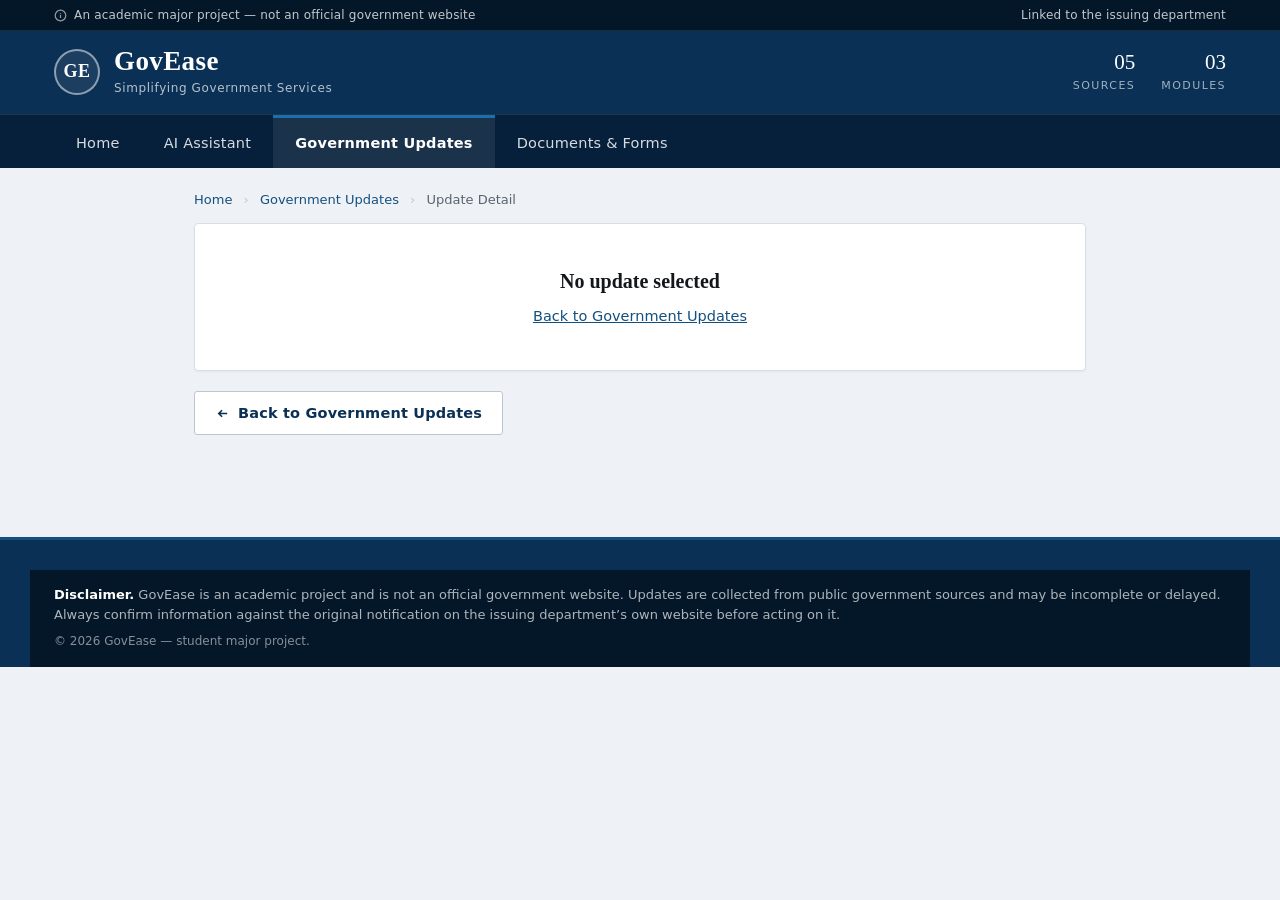
==== frontend/news-detail.html @ c0003fe8 "Initial GovEase project" ====
<!DOCTYPE html>
<html lang="en">
<head>
<meta charset="UTF-8">
<meta name="viewport" content="width=device-width, initial-scale=1">
<title>Update Detail &mdash; GovEase</title>
<meta name="description" content="Full details of a government update, including department, dates and the official source.">
<meta name="theme-color" content="#0a3055">
<link rel="stylesheet" href="styles.css">
</head>
<body>

<a class="skip-link" href="#main">Skip to main content</a>

<header class="masthead">
  <div class="gov-strip">
    <div class="wrap">
      <span class="strip-note">
        <svg viewBox="0 0 16 16" aria-hidden="true" fill="none" stroke="currentColor" stroke-width="1.5">
          <circle cx="8" cy="8" r="6.5"/><path d="M8 7.2v4M8 4.9v.9"/>
        </svg>
        An academic major project &mdash; not an official government website
      </span>
      <span class="strip-status">
        <span class="status-text">Linked to the issuing department</span>
      </span>
    </div>
  </div>

  <div class="wrap masthead-top">
    <a class="brand" href="index.html">
      <span class="brand-mark" aria-hidden="true">GE</span>
      <span class="brand-text">
        <span class="brand-name">GovEase</span>
        <span class="brand-tagline">Simplifying Government Services</span>
      </span>
    </a>

    <div class="masthead-facts" aria-hidden="true">
      <span class="fact"><span class="fact-num">05</span><span class="fact-key">Sources</span></span>
      <span class="fact"><span class="fact-num">03</span><span class="fact-key">Modules</span></span>
    </div>

    <button class="nav-toggle" type="button" aria-expanded="false" aria-controls="mainnav">
      <svg viewBox="0 0 16 16" aria-hidden="true" fill="none" stroke="currentColor" stroke-width="1.6">
        <path d="M2 4h12M2 8h12M2 12h12"/>
      </svg>
      Menu
    </button>
  </div>

  <nav class="mainnav" id="mainnav" aria-label="Main">
    <div class="wrap">
      <ul>
        <li><a href="index.html">Home</a></li>
        <li><a href="index.html#assistant-mount">AI Assistant</a></li>
        <li><a href="news.html" aria-current="page">Government Updates</a></li>
        <li><a href="index.html#documents-mount">Documents &amp; Forms</a></li>
      </ul>
    </div>
  </nav>
</header>

<main id="main">
  <div class="wrap" style="max-width:940px">

    <nav class="breadcrumb" aria-label="Breadcrumb">
      <a href="index.html">Home</a>
      <span class="crumb-sep" aria-hidden="true">&rsaquo;</span>
      <a href="news.html">Government Updates</a>
      <span class="crumb-sep" aria-hidden="true">&rsaquo;</span>
      <span>Update Detail</span>
    </nav>

    <div id="banners"></div>

    <div id="article" aria-live="polite">
      <div class="skeleton" style="height:290px"></div>
    </div>

    <p style="margin-top:20px">
      <a class="btn btn-secondary" href="news.html">
        <svg viewBox="0 0 16 16" aria-hidden="true" fill="none" stroke="currentColor" stroke-width="1.7">
          <path d="M13 8H4M7.5 4.5 4 8l3.5 3.5"/>
        </svg>
        Back to Government Updates
      </a>
    </p>

  </div>
</main>

<footer class="site-footer">
  <div class="wrap">
    <div class="disclaimer" style="border-top:0">
      <strong>Disclaimer.</strong> GovEase is an academic project and is not an
      official government website. Updates are collected from public government
      sources and may be incomplete or delayed. Always confirm information
      against the original notification on the issuing department&rsquo;s own
      website before acting on it.
      <span class="copyright">&copy; <span id="year"></span> GovEase &mdash; student major project.</span>
    </div>
  </div>
</footer>

<script src="script.js"></script>
</body>
</html>
---- frontend/styles.css ----
/* ==========================================================================
   GovEase — Government Updates
   Visual system: official portal + newspaper. Formal, dense, light ground,
   strong information hierarchy, thin rules, structured sections.
   No framework, no icon pack, no web fonts, no imagery. The only gradient
   is the loading skeleton's shimmer.
   ========================================================================== */

:root {
  /* --- Surfaces ---------------------------------------------------------- */
  --c-bg:          #ffffff;
  --c-page:        #eef2f6;
  --c-sunken:      #e4eaf1;
  --c-tint:        #f6f9fb;

  /* --- Text -------------------------------------------------------------- */
  --c-text:        #13161a;
  --c-body:        #2b3138;
  --c-muted:       #59636f;
  --c-faint:       #7d8795;

  /* --- Rules ------------------------------------------------------------- */
  --c-border:      #d7dee6;
  --c-border-str:  #bcc6d2;
  --c-rule:        #e6ebf1;

  /* --- Official navy / blue (the identity) ------------------------------- */
  --c-navy:        #0a3055;
  --c-navy-deep:   #06203b;
  --c-navy-ink:    #041729;
  --c-navy-mid:    #14507f;
  --c-navy-bright: #1c6fae;
  --c-navy-soft:   #e6eef6;
  --c-navy-line:   #c2d7e9;

  /* --- Status ------------------------------------------------------------ */
  --c-ok:          #0d6b38;
  --c-ok-bg:       #e8f4ec;
  --c-ok-line:     #b4d8c3;
  --c-notice:      #7a5600;
  --c-notice-bg:   #fdf5e3;
  --c-notice-ln:   #e5d2a0;
  --c-warn:        #8a2d2d;
  --c-warn-bg:     #fbeded;
  --c-warn-ln:     #dfb3b3;

  /* --- Type -------------------------------------------------------------- */
  --f-display: Georgia, "Times New Roman", "Nimbus Roman", serif;
  --f-body: system-ui, -apple-system, "Segoe UI", Roboto, "Helvetica Neue",
            Arial, sans-serif;

  /* A wide, deliberate scale so every level reads as a different level. */
  --t-h1:    clamp(1.75rem, 1.15rem + 2.3vw, 2.375rem);
  --t-h2:    clamp(1.375rem, 1.1rem + 1vw, 1.625rem);
  --t-lede:  clamp(1rem, .95rem + .3vw, 1.0938rem);
  --t-body:  1rem;
  --t-sm:    .9063rem;
  --t-meta:  .8125rem;
  --t-micro: .75rem;
  --t-label: .6875rem;

  /* --- Layout ------------------------------------------------------------ */
  --wrap: 1220px;
  --gutter: 24px;
  --gap: 20px;
  --r: 4px;
  --r-sm: 3px;

  --sh-1: 0 1px 2px rgba(10, 48, 85, .06);
  --sh-2: 0 3px 10px rgba(10, 48, 85, .09);

  --tap: 46px;
}

/* --------------------------------------------------------------------------
   Category accents. A restrained, desaturated set used only as thin rules
   and small dots — never as a fill. Gives each category a consistent
   identity across the featured story, cards and list rows.
   -------------------------------------------------------------------------- */
[data-cat]                          { --cat: var(--c-navy-mid); }
[data-cat="Schemes"]                { --cat: #1c6fae; }
[data-cat="Announcements"]          { --cat: #0a3055; }
[data-cat="Policies"]               { --cat: #47598a; }
[data-cat="Notifications"]          { --cat: #566a8c; }
[data-cat="Citizen Services"]       { --cat: #0d6f6e; }
[data-cat="Eligibility Updates"]    { --cat: #7a5600; }
[data-cat="Deadlines"]              { --cat: #94392b; }
[data-cat="Education"]              { --cat: #27624a; }
[data-cat="Employment"]             { --cat: #2c5780; }
[data-cat="Agriculture"]            { --cat: #4a6526; }
[data-cat="Health"]                 { --cat: #85293f; }
[data-cat="Other"]                  { --cat: #5c6672; }

*, *::before, *::after { box-sizing: border-box; }
html { -webkit-text-size-adjust: 100%; }

body {
  margin: 0;
  font-family: var(--f-body);
  font-size: var(--t-body);
  line-height: 1.55;
  color: var(--c-body);
  background: var(--c-page);
  -webkit-font-smoothing: antialiased;
  overflow-x: hidden;
}

a { color: var(--c-navy-mid); }
img { max-width: 100%; height: auto; display: block; }

.wrap { max-width: var(--wrap); margin: 0 auto; padding: 0 var(--gutter); }

.visually-hidden {
  position: absolute; width: 1px; height: 1px; padding: 0; margin: -1px;
  overflow: hidden; clip: rect(0 0 0 0); white-space: nowrap; border: 0;
}

/* Shared label treatment — the portal's connective tissue. */
.eyebrow {
  display: block; font-size: var(--t-label); font-weight: 700;
  letter-spacing: .15em; text-transform: uppercase; color: var(--c-navy-mid);
}

.skip-link {
  position: absolute; left: -9999px; top: 0; z-index: 200;
  background: var(--c-navy); color: #fff; padding: 12px 18px;
  font-size: var(--t-meta); font-weight: 600;
}
.skip-link:focus { left: 0; }

/* ==========================================================================
   HEADER — three tiers: utility strip, masthead, navigation
   ========================================================================== */

.masthead { background: var(--c-navy); color: #fff; }

/* Tier 1 — smallest type on the page, carries the standing notice + status */
.gov-strip {
  background: var(--c-navy-ink);
  font-size: var(--t-micro); color: rgba(255,255,255,.76);
  letter-spacing: .015em;
  border-bottom: 1px solid rgba(255,255,255,.08);
}
.gov-strip .wrap {
  display: flex; flex-wrap: wrap; gap: 3px 18px;
  align-items: center; justify-content: space-between;
  min-height: 30px; padding-top: 5px; padding-bottom: 5px;
}
.strip-note { display: inline-flex; align-items: center; gap: 7px; }
.strip-note svg { width: 13px; height: 13px; flex: 0 0 13px; opacity: .75; }
.strip-status { display: inline-flex; align-items: center; gap: 8px; }
.strip-status .dot {
  width: 7px; height: 7px; border-radius: 50%;
  background: #4cc38a; box-shadow: 0 0 0 2px rgba(76,195,138,.22);
  flex: 0 0 7px;
}
.strip-status.is-offline .dot { background: #e08a8a; box-shadow: 0 0 0 2px rgba(224,138,138,.22); }

/* Tier 2 — the masthead proper */
.masthead-top {
  display: flex; align-items: center; justify-content: space-between;
  gap: var(--gap);
  /* Vertical only: a shorthand would wipe .wrap's horizontal gutter and push
     the brand and menu button flush against the viewport edges. */
  padding-top: 16px; padding-bottom: 16px;
}

.brand { display: flex; align-items: center; gap: 14px; text-decoration: none; color: #fff; }
.brand-mark {
  width: 46px; height: 46px; flex: 0 0 46px;
  border: 2px solid rgba(255,255,255,.5); border-radius: 50%;
  background: rgba(255,255,255,.07);
  display: grid; place-items: center;
  font-family: var(--f-display); font-size: 18px; font-weight: 700;
  letter-spacing: .5px;
}
.brand-text { display: block; min-width: 0; }
.brand-name {
  display: block; font-family: var(--f-display);
  font-size: 1.6875rem; font-weight: 700; line-height: 1.08; letter-spacing: .4px;
}
.brand-tagline {
  display: block; font-size: var(--t-micro); color: rgba(255,255,255,.7);
  letter-spacing: .05em; margin-top: 3px;
}

/* Masthead right: compact portal facts, hidden when space is tight */
.masthead-facts { display: flex; gap: 26px; text-align: right; }
.fact { display: block; }
.fact-num {
  display: block; font-family: var(--f-display);
  font-size: 1.3125rem; line-height: 1.1; color: #fff;
  font-variant-numeric: tabular-nums;
}
.fact-key {
  display: block; font-size: var(--t-label); letter-spacing: .13em;
  text-transform: uppercase; color: rgba(255,255,255,.62); margin-top: 3px;
}

/* Tier 3 — navigation */
.nav-toggle {
  display: none; align-items: center; gap: 9px;
  min-height: var(--tap);
  background: rgba(255,255,255,.1); color: #fff;
  border: 1px solid rgba(255,255,255,.34); border-radius: var(--r-sm);
  padding: 10px 15px; font: inherit; font-size: .9375rem; font-weight: 600;
  cursor: pointer;
}
.nav-toggle:hover { background: rgba(255,255,255,.17); }
.nav-toggle svg { width: 16px; height: 16px; }

.mainnav { background: var(--c-navy-deep); border-top: 1px solid rgba(255,255,255,.1); }
.mainnav ul { display: flex; flex-wrap: wrap; list-style: none; margin: 0; padding: 0; }
.mainnav a {
  display: block; padding: 14px 22px;
  color: rgba(255,255,255,.84); text-decoration: none;
  font-size: var(--t-sm); font-weight: 500; letter-spacing: .015em;
  border-top: 3px solid transparent;
  transition: background-color .12s ease, color .12s ease;
}
.mainnav a:hover, .mainnav a:focus { background: rgba(255,255,255,.1); color: #fff; }
.mainnav a[aria-current="page"] {
  color: #fff; font-weight: 700; background: rgba(255,255,255,.08);
  border-top-color: var(--c-navy-bright);
}

/* ==========================================================================
   PAGE FURNITURE
   ========================================================================== */

main { display: block; padding: 22px 0 48px; }

.panel {
  background: var(--c-bg); border: 1px solid var(--c-border);
  border-radius: var(--r); box-shadow: var(--sh-1);
}

.page-head {
  background: var(--c-bg);
  border: 1px solid var(--c-border); border-top: 3px solid var(--c-navy);
  border-radius: var(--r); box-shadow: var(--sh-1);
  padding: 24px 26px 20px; margin-bottom: 18px;
}
.page-head .eyebrow { margin-bottom: 8px; }
.page-title {
  font-family: var(--f-display); font-size: var(--t-h1); line-height: 1.14;
  margin: 0 0 8px; color: var(--c-navy); letter-spacing: -.015em;
}
.page-sub { margin: 0; color: var(--c-muted); max-width: 70ch; font-size: var(--t-lede); }

/* Section separator: label, rule, optional right-hand note */
.section-rule { display: flex; align-items: center; gap: 14px; margin: 26px 0 14px; }
.section-rule h2 {
  font-size: var(--t-label); font-weight: 700; letter-spacing: .15em;
  text-transform: uppercase; color: var(--c-navy); margin: 0; white-space: nowrap;
}
.section-rule::after { content: ""; flex: 1 1 auto; height: 1px; background: var(--c-border-str); }
.section-rule .rule-note {
  font-size: var(--t-micro); color: var(--c-faint); white-space: nowrap;
  letter-spacing: .02em; font-variant-numeric: tabular-nums;
}

.breadcrumb { font-size: var(--t-meta); color: var(--c-muted); margin-bottom: 13px; }
.breadcrumb a { color: var(--c-navy-mid); text-decoration: none; }
.breadcrumb a:hover { text-decoration: underline; }
.breadcrumb .crumb-sep { color: var(--c-border-str); margin: 0 7px; }

/* ==========================================================================
   BANNERS
   ========================================================================== */

.banner {
  display: flex; gap: 11px; align-items: flex-start;
  border: 1px solid; border-left-width: 3px; border-radius: var(--r-sm);
  padding: 11px 15px; font-size: var(--t-meta); line-height: 1.5;
  margin-bottom: 12px;
}
.banner svg { width: 15px; height: 15px; flex: 0 0 15px; margin-top: 2px; }
.banner-cached { background: var(--c-notice-bg); border-color: var(--c-notice-ln); color: var(--c-notice); }
.banner-offline { background: var(--c-warn-bg); border-color: var(--c-warn-ln); color: var(--c-warn); }
.banner strong { font-weight: 700; }

/* ==========================================================================
   BUTTONS
   ========================================================================== */

.btn {
  display: inline-flex; align-items: center; justify-content: center; gap: 8px;
  min-height: 42px; padding: 10px 20px;
  font: inherit; font-size: var(--t-sm); font-weight: 600; letter-spacing: .012em;
  border: 1px solid var(--c-navy); background: var(--c-navy); color: #fff;
  border-radius: var(--r-sm); cursor: pointer; text-decoration: none; text-align: center;
  transition: background-color .13s ease, border-color .13s ease, box-shadow .13s ease;
}
.btn:hover { background: var(--c-navy-mid); border-color: var(--c-navy-mid); box-shadow: var(--sh-2); }
.btn:active { box-shadow: none; }
.btn svg { width: 15px; height: 15px; flex: 0 0 15px; }

.btn-secondary { background: var(--c-bg); color: var(--c-navy); border-color: var(--c-border-str); }
.btn-secondary:hover { background: var(--c-navy-soft); border-color: var(--c-navy-line); color: var(--c-navy); }
.btn-sm { min-height: 36px; padding: 7px 14px; font-size: var(--t-meta); }

/* ==========================================================================
   HOMEPAGE — hero
   ========================================================================== */

.hero {
  display: grid; grid-template-columns: minmax(0, 1.5fr) minmax(300px, .9fr);
  background: var(--c-bg);
  border: 1px solid var(--c-border); border-top: 3px solid var(--c-navy);
  border-radius: var(--r); box-shadow: var(--sh-1); margin-bottom: 18px;
}

.hero-main { padding: 28px 28px 24px; }
.hero-main .eyebrow { margin-bottom: 10px; }
.hero h1 {
  font-family: var(--f-display); font-size: var(--t-h1); line-height: 1.13;
  margin: 0 0 11px; color: var(--c-navy); letter-spacing: -.018em;
}
.hero-lede { margin: 0 0 18px; color: var(--c-muted); max-width: 52ch; font-size: var(--t-lede); }
.hero-actions { display: flex; flex-wrap: wrap; gap: 10px; }

/* The pipeline line — a plain-text restatement of how the module works */
.hero-pipeline {
  display: flex; flex-wrap: wrap; align-items: center; gap: 8px 10px;
  margin: 20px 0 0; padding-top: 16px; border-top: 1px solid var(--c-rule);
  font-size: var(--t-micro); color: var(--c-faint);
  letter-spacing: .07em; text-transform: uppercase; font-weight: 600;
}
.hero-pipeline .step { color: var(--c-navy-mid); }
.hero-pipeline .arrow { color: var(--c-border-str); }

/* Right rail — live portal figures, so the hero is never an empty box */
.hero-rail {
  border-left: 1px solid var(--c-border); background: var(--c-tint);
  border-radius: 0 var(--r) var(--r) 0; padding: 24px 24px 22px;
}
.hero-rail .eyebrow { color: var(--c-faint); margin-bottom: 14px; }

.stat-grid { display: grid; grid-template-columns: repeat(2, minmax(0, 1fr)); gap: 1px; background: var(--c-border); }
.stat {
  background: var(--c-bg); padding: 13px 14px;
}
.stat-num {
  display: block; font-family: var(--f-display); font-size: 1.5rem;
  line-height: 1.05; color: var(--c-navy); font-variant-numeric: tabular-nums;
}
.stat-key {
  display: block; font-size: var(--t-label); letter-spacing: .12em;
  text-transform: uppercase; color: var(--c-faint); margin-top: 4px;
}
.rail-foot {
  margin: 14px 0 0; font-size: var(--t-micro); color: var(--c-muted);
  display: flex; align-items: flex-start; gap: 7px; line-height: 1.5;
}
.rail-foot svg { width: 13px; height: 13px; flex: 0 0 13px; margin-top: 3px; opacity: .6; }

/* ==========================================================================
   HOMEPAGE — layout, updates strip, category tiles, module cards
   ========================================================================== */

.home-grid {
  display: grid; grid-template-columns: minmax(0, 1.5fr) minmax(0, 1fr);
  gap: var(--gap); align-items: start;
}

.panel-head {
  padding: 12px 18px; border-bottom: 1px solid var(--c-border);
  background: var(--c-tint);
  display: flex; justify-content: space-between; align-items: center;
  gap: 8px 14px; flex-wrap: wrap;
}
.panel-head h2 {
  font-size: var(--t-label); font-weight: 700; letter-spacing: .15em;
  text-transform: uppercase; color: var(--c-navy); margin: 0;
  display: inline-flex; align-items: center; gap: 8px;
}
.panel-head h2 svg { width: 14px; height: 14px; opacity: .7; }
.panel-note { font-size: var(--t-micro); color: var(--c-faint); }
.panel-foot {
  padding: 12px 18px; border-top: 1px solid var(--c-border);
  background: var(--c-tint); text-align: center;
}
.panel > .numbered-list { border-radius: 0; }

/* Numbered bulletin list */
.numbered-list { list-style: none; margin: 0; padding: 0; }
.numbered-list li {
  display: grid; grid-template-columns: 34px minmax(0, 1fr); gap: 13px;
  padding: 13px 18px; border-bottom: 1px solid var(--c-rule);
  border-left: 3px solid var(--cat, transparent);
  transition: background-color .12s ease;
}
.numbered-list li:last-child { border-bottom: 0; }
.numbered-list li:hover { background: var(--c-tint); }
.numbered-list .num {
  font-family: var(--f-display); font-size: 1.1875rem; font-weight: 700;
  color: var(--c-border-str); line-height: 1.3; text-align: right;
  font-variant-numeric: tabular-nums;
}
.numbered-list h3 { margin: 0 0 3px; }
.numbered-list h3 a {
  font-family: var(--f-display); font-size: 1.0313rem; line-height: 1.32;
  color: var(--c-text); text-decoration: none;
}
.numbered-list h3 a:hover { color: var(--c-navy-mid); text-decoration: underline; }
.numbered-list .row-trust { margin-top: 5px; }

/* Category tiles — routes into the existing filtered views */
.cat-grid {
  display: grid; grid-template-columns: repeat(4, minmax(0, 1fr)); gap: 10px;
}
.cat-tile {
  display: flex; align-items: center; justify-content: space-between; gap: 10px;
  background: var(--c-bg); border: 1px solid var(--c-border);
  border-left: 3px solid var(--cat); border-radius: var(--r-sm);
  padding: 12px 14px; text-decoration: none; min-height: 52px;
  box-shadow: var(--sh-1);
  transition: border-color .13s ease, box-shadow .13s ease, background-color .13s ease;
}
.cat-tile:hover { background: var(--c-tint); box-shadow: var(--sh-2); border-color: var(--c-border-str); }
.cat-tile .cat-name {
  font-size: var(--t-sm); font-weight: 600; color: var(--c-text); line-height: 1.3;
}
.cat-tile .cat-n {
  font-family: var(--f-display); font-size: 1.125rem; color: var(--cat);
  font-variant-numeric: tabular-nums; flex: 0 0 auto;
}

/* Module cards */
.module-card {
  background: var(--c-bg); border: 1px solid var(--c-border);
  border-left: 3px solid var(--c-border-str); border-radius: var(--r);
  padding: 18px 18px 16px; margin-bottom: 12px; box-shadow: var(--sh-1);
  transition: border-left-color .14s ease, box-shadow .14s ease;
}
.module-card:hover, .module-card:focus-within {
  border-left-color: var(--c-navy); box-shadow: var(--sh-2);
}
.module-card.is-active { border-left-color: var(--c-navy); }
.module-head { display: flex; align-items: center; gap: 11px; margin-bottom: 8px; }
.module-icon {
  width: 34px; height: 34px; flex: 0 0 34px; display: grid; place-items: center;
  border: 1px solid var(--c-navy-line); background: var(--c-navy-soft);
  border-radius: var(--r-sm); color: var(--c-navy-mid);
}
.module-icon svg { width: 17px; height: 17px; }
.module-card h3 {
  font-family: var(--f-display); font-size: 1.125rem; margin: 0;
  color: var(--c-navy); line-height: 1.24; flex: 1 1 auto;
}
.module-card p { margin: 0 0 12px; font-size: var(--t-sm); color: var(--c-muted); line-height: 1.5; }
.module-foot {
  display: flex; flex-wrap: wrap; gap: 9px; align-items: center;
  justify-content: space-between; padding-top: 11px; border-top: 1px solid var(--c-rule);
}
.module-owner { font-size: var(--t-micro); color: var(--c-faint); letter-spacing: .02em; }

.status-chip {
  display: inline-flex; align-items: center; gap: 5px;
  font-size: var(--t-label); font-weight: 700; letter-spacing: .1em;
  text-transform: uppercase; padding: 3px 8px; border-radius: 2px; border: 1px solid;
  white-space: nowrap;
}
.status-chip::before { content: ""; width: 6px; height: 6px; border-radius: 50%; background: currentColor; }
.status-live { color: var(--c-ok); background: var(--c-ok-bg); border-color: var(--c-ok-line); }
.status-planned { color: var(--c-faint); background: var(--c-sunken); border-color: var(--c-border); }

/* ==========================================================================
   TRUST / CATEGORY INDICATORS
   ========================================================================== */

.badge {
  display: inline-flex; align-items: center; gap: 5px;
  font-size: var(--t-micro); font-weight: 600;
  padding: 3px 9px; border-radius: 2px; border: 1px solid; white-space: nowrap;
}
.badge-verified { color: var(--c-ok); background: var(--c-ok-bg); border-color: var(--c-ok-line); }
.badge-source { color: var(--c-muted); background: var(--c-sunken); border-color: var(--c-border); }
.badge svg { width: 12px; height: 12px; flex: 0 0 12px; }

/* Category tag: a dot in the category's own colour plus the label */
.cat-tag {
  display: inline-flex; align-items: center; gap: 6px;
  font-size: var(--t-label); font-weight: 700; letter-spacing: .11em;
  text-transform: uppercase; color: var(--c-navy);
  background: var(--c-navy-soft); border: 1px solid var(--c-navy-line);
  padding: 3px 9px 3px 8px; border-radius: 2px;
}
.cat-tag::before {
  content: ""; width: 7px; height: 7px; border-radius: 50%;
  background: var(--cat); flex: 0 0 7px;
}

.item-meta {
  font-size: var(--t-meta); color: var(--c-muted);
  display: flex; flex-wrap: wrap; gap: 3px 9px; align-items: center; line-height: 1.45;
}
.item-meta .sep { color: var(--c-border-str); }
.item-meta time { white-space: nowrap; font-variant-numeric: tabular-nums; }

/* ==========================================================================
   GOVERNMENT UPDATES — controls
   ========================================================================== */

.controls { margin-top: 18px; }

.searchbar { display: flex; gap: 10px; max-width: 660px; }
.searchbar input {
  flex: 1 1 auto; min-width: 0; font: inherit; font-size: .9688rem;
  min-height: 42px; padding: 10px 14px;
  border: 1px solid var(--c-border-str); border-radius: var(--r-sm);
  background: var(--c-bg); color: var(--c-text);
}
.searchbar input::placeholder { color: var(--c-faint); }
.searchbar input:focus {
  outline: 2px solid var(--c-navy-mid); outline-offset: 1px; border-color: var(--c-navy-mid);
}

.filter-block { margin-top: 16px; padding-top: 14px; border-top: 1px solid var(--c-rule); }
.filter-row { display: flex; flex-wrap: wrap; gap: 7px; align-items: center; }
.filter-row + .filter-row { margin-top: 10px; }
.filter-label {
  flex: 0 0 auto; min-width: 62px; margin-right: 4px;
  font-size: var(--t-label); font-weight: 700; letter-spacing: .13em;
  text-transform: uppercase; color: var(--c-faint);
}

.chip {
  display: inline-flex; align-items: center; gap: 6px;
  font: inherit; font-size: var(--t-meta); font-weight: 500;
  padding: 7px 13px; min-height: 34px;
  border: 1px solid var(--c-border-str); background: var(--c-bg); color: var(--c-body);
  border-radius: 999px; cursor: pointer; white-space: nowrap;
  transition: background-color .12s ease, border-color .12s ease, color .12s ease;
}
.chip:hover { border-color: var(--c-navy-mid); color: var(--c-navy); background: var(--c-navy-soft); }
.chip[aria-pressed="true"] {
  background: var(--c-navy); border-color: var(--c-navy); color: #fff; font-weight: 600;
}
.chip-count { font-size: var(--t-micro); opacity: .6; font-variant-numeric: tabular-nums; }
.chip[aria-pressed="true"] .chip-count { opacity: .82; }

.meta-line {
  margin: 14px 0 0; padding-top: 13px; border-top: 1px solid var(--c-rule);
  font-size: var(--t-meta); color: var(--c-muted);
  display: flex; flex-wrap: wrap; gap: 5px 18px; align-items: center;
}
.meta-line #last-checked { display: inline-flex; align-items: flex-start; gap: 7px; }
.meta-line svg { width: 14px; height: 14px; flex: 0 0 14px; opacity: .6; margin-top: 3px; }
#result-count { font-variant-numeric: tabular-nums; }

/* ==========================================================================
   GOVERNMENT UPDATES — tier 1: the lead story
   ========================================================================== */

.featured {
  display: grid; grid-template-columns: minmax(0, 2.1fr) minmax(230px, 1fr); gap: 28px;
  background: var(--c-bg);
  border: 1px solid var(--c-border); border-top: 4px solid var(--cat, var(--c-navy));
  border-radius: var(--r); box-shadow: var(--sh-1); padding: 26px;
}
.featured-kicker {
  display: inline-flex; align-items: center; gap: 8px;
  font-size: var(--t-label); font-weight: 700; letter-spacing: .16em;
  text-transform: uppercase; color: var(--c-navy);
  margin-right: 11px; vertical-align: middle;
}
.featured-kicker::before {
  content: ""; width: 20px; height: 2px; background: var(--cat, var(--c-navy-bright));
}
.featured > div > .cat-tag { vertical-align: middle; }
.featured h3 { margin: 10px 0 11px; }
.featured h3 a {
  font-family: var(--f-display); font-size: clamp(1.5rem, 1.05rem + 1.6vw, 2rem);
  line-height: 1.19; color: var(--c-text); text-decoration: none; letter-spacing: -.015em;
}
.featured h3 a:hover { color: var(--c-navy-mid); text-decoration: underline; }
.featured .lede { font-size: var(--t-lede); color: var(--c-body); margin: 0 0 16px; max-width: 62ch; }
.featured-cta { display: flex; flex-wrap: wrap; gap: 10px; align-items: center; }

.featured-rail { border-left: 1px solid var(--c-border); padding-left: 22px; font-size: var(--t-meta); }
.rail-row { padding: 8px 0; border-top: 1px solid var(--c-rule); }
.rail-row:first-child { border-top: 0; padding-top: 0; }
.rail-key {
  display: block; font-size: var(--t-label); font-weight: 700; letter-spacing: .12em;
  text-transform: uppercase; color: var(--c-faint); margin-bottom: 3px;
}
.rail-val { color: var(--c-text); line-height: 1.45; }

/* ==========================================================================
   GOVERNMENT UPDATES — tier 2: cards
   ========================================================================== */

.card-grid { display: grid; grid-template-columns: repeat(2, minmax(0, 1fr)); gap: 14px; }

.card {
  display: flex; flex-direction: column; padding: 18px;
  background: var(--c-bg); border: 1px solid var(--c-border);
  border-top: 3px solid var(--cat); border-radius: var(--r); box-shadow: var(--sh-1);
  transition: border-color .14s ease, box-shadow .14s ease;
}
.card:hover, .card:focus-within { box-shadow: var(--sh-2); }
.card > .cat-tag { align-self: flex-start; }
.card h3 { margin: 10px 0 7px; }
.card h3 a {
  font-family: var(--f-display); font-size: 1.125rem; line-height: 1.3;
  color: var(--c-text); text-decoration: none;
}
.card h3 a:hover { color: var(--c-navy-mid); text-decoration: underline; }
.card p { margin: 0 0 13px; color: var(--c-muted); font-size: var(--t-sm); line-height: 1.5; }
.card-foot {
  margin-top: auto; padding-top: 11px; border-top: 1px solid var(--c-rule);
  display: flex; flex-wrap: wrap; gap: 8px; align-items: center; justify-content: space-between;
}
.card-thumb {
  width: 100%; height: 142px; object-fit: cover; background: var(--c-sunken);
  border: 1px solid var(--c-border); border-radius: var(--r-sm); margin-bottom: 11px;
}

/* ==========================================================================
   GOVERNMENT UPDATES — tier 3: compact list
   ========================================================================== */

.compact-list {
  list-style: none; margin: 0; padding: 0; overflow: hidden;
  background: var(--c-bg); border: 1px solid var(--c-border);
  border-radius: var(--r); box-shadow: var(--sh-1);
}
.compact-list li { border-bottom: 1px solid var(--c-rule); }
.compact-list li:last-child { border-bottom: 0; }

.compact-row {
  display: grid; grid-template-columns: minmax(0, 1fr) auto; gap: 18px; align-items: center;
  padding: 13px 18px; border-left: 3px solid var(--cat);
  transition: background-color .12s ease;
}
.compact-row:hover { background: var(--c-tint); }
.compact-row h3 { margin: 0 0 3px; }
.compact-row h3 a {
  font-family: var(--f-display); font-size: 1.0313rem; line-height: 1.34;
  color: var(--c-text); text-decoration: none;
}
.compact-row h3 a:hover { color: var(--c-navy-mid); text-decoration: underline; }
.compact-row p {
  margin: 3px 0 5px; font-size: var(--t-meta); color: var(--c-muted);
  display: -webkit-box; -webkit-line-clamp: 2; -webkit-box-orient: vertical; overflow: hidden;
}
.compact-side {
  display: flex; flex-direction: column; align-items: flex-end; gap: 6px;
  text-align: right; white-space: nowrap;
}

/* ==========================================================================
   DETAIL PAGE
   ========================================================================== */

.article {
  background: var(--c-bg); border: 1px solid var(--c-border);
  border-top: 4px solid var(--cat, var(--c-navy));
  border-radius: var(--r); box-shadow: var(--sh-1); padding: 32px;
}
.article h1 {
  font-family: var(--f-display); font-size: clamp(1.625rem, 1.15rem + 1.8vw, 2.125rem);
  line-height: 1.19; margin: 11px 0 15px; color: var(--c-text); letter-spacing: -.018em;
}
.article-trust { margin-bottom: 17px; }
.article-meta {
  display: grid; grid-template-columns: repeat(auto-fit, minmax(160px, 1fr)); gap: 14px 22px;
  border-top: 1px solid var(--c-border); border-bottom: 1px solid var(--c-border);
  padding: 16px 0; margin-bottom: 19px;
}
.article h2 {
  font-size: var(--t-label); font-weight: 700; letter-spacing: .15em;
  text-transform: uppercase; color: var(--c-navy);
  margin: 24px 0 10px; padding-bottom: 7px; border-bottom: 1px solid var(--c-rule);
}
.article p { font-size: var(--t-lede); line-height: 1.66; color: var(--c-body); }
.article ul { padding-left: 20px; margin: 0; }
.article li { margin-bottom: 8px; font-size: .9688rem; line-height: 1.58; }
.article li::marker { color: var(--c-navy-line); }

.source-box {
  margin-top: 24px; padding: 19px; background: var(--c-tint);
  border: 1px solid var(--c-border); border-left: 3px solid var(--c-navy);
  border-radius: var(--r-sm);
}
.source-box h2 { margin-top: 0; border-bottom: 0; padding-bottom: 0; }
.source-box p { font-size: var(--t-sm); }
.source-note { font-size: var(--t-meta); color: var(--c-muted); margin: 8px 0 13px; line-height: 1.5; }

/* ==========================================================================
   STATES
   ========================================================================== */

.state-box {
  background: var(--c-bg); border: 1px solid var(--c-border); border-radius: var(--r);
  box-shadow: var(--sh-1); padding: 42px 24px; text-align: center; color: var(--c-muted);
}
.state-box h3 { font-family: var(--f-display); font-size: 1.25rem; color: var(--c-text); margin: 0 0 8px; }
.state-box p { margin: 0 0 13px; font-size: var(--t-sm); }
.state-box p:last-child { margin-bottom: 0; }

.skeleton {
  height: 88px; margin-bottom: 11px;
  border: 1px solid var(--c-border); border-radius: var(--r);
  background: linear-gradient(90deg, var(--c-sunken) 0%, #f2f6f9 50%, var(--c-sunken) 100%);
  background-size: 200% 100%;
  animation: sk 1.5s ease-in-out infinite;
}
@keyframes sk { 0% { background-position: 150% 0; } 100% { background-position: -50% 0; } }

/* Long-form prose gets a readable measure rather than the full panel width. */
.prose { padding: 22px 24px; }
.prose p { max-width: 82ch; font-size: var(--t-sm); line-height: 1.62; }
.prose p:first-child { margin-top: 0; }
.prose p:last-child { margin-bottom: 0; }

/* ==========================================================================
   FOOTER
   ========================================================================== */

.site-footer {
  background: var(--c-navy); color: rgba(255,255,255,.78);
  margin-top: 38px; padding: 30px 0 0; font-size: var(--t-sm);
  border-top: 3px solid var(--c-navy-mid);
}
.footer-grid {
  display: grid; grid-template-columns: repeat(auto-fit, minmax(200px, 1fr));
  gap: var(--gap); padding-bottom: 22px;
}
.site-footer h3 {
  font-size: var(--t-label); font-weight: 700; letter-spacing: .15em;
  text-transform: uppercase; color: #fff; margin: 0 0 10px;
  padding-bottom: 8px; border-bottom: 1px solid rgba(255,255,255,.17);
}
.site-footer p { margin: 0; color: rgba(255,255,255,.7); line-height: 1.5; font-size: var(--t-meta); }
.site-footer ul { list-style: none; margin: 0; padding: 0; }
.site-footer li { margin-bottom: 6px; font-size: var(--t-meta); }
.site-footer a { color: rgba(255,255,255,.8); text-decoration: none; display: inline-block; padding: 1px 0; }
.site-footer a:hover { color: #fff; text-decoration: underline; }
.footer-sources li { color: rgba(255,255,255,.66); }

.disclaimer {
  border-top: 1px solid rgba(255,255,255,.17); background: var(--c-navy-ink);
  margin: 0 calc(var(--gutter) * -1); padding: 15px var(--gutter) 17px;
  font-size: var(--t-meta); color: rgba(255,255,255,.68); line-height: 1.5;
}
.disclaimer strong { color: #fff; }
.disclaimer .copyright {
  display: block; margin-top: 8px; font-size: var(--t-micro); color: rgba(255,255,255,.52);
}

/* ==========================================================================
   FOCUS
   ========================================================================== */

a:focus-visible, button:focus-visible, input:focus-visible {
  outline: 2px solid var(--c-navy-mid); outline-offset: 2px; border-radius: 2px;
}
.masthead a:focus-visible, .mainnav a:focus-visible,
.site-footer a:focus-visible, .nav-toggle:focus-visible { outline-color: #fff; }

/* ==========================================================================
   RESPONSIVE — each step changes the layout, not just the scale
   ========================================================================== */

/* <= 1100px: masthead figures would crowd the wordmark */
@media (max-width: 1100px) {
  .masthead-facts { gap: 20px; }
  .fact-num { font-size: 1.1875rem; }
}

/* <= 1024px: rails move below their content, home becomes one column */
@media (max-width: 1024px) {
  :root { --gutter: 20px; }

  .masthead-facts { display: none; }

  .hero { grid-template-columns: 1fr; }
  .hero-rail {
    border-left: 0; border-top: 1px solid var(--c-border);
    border-radius: 0 0 var(--r) var(--r); padding: 20px;
  }
  .stat-grid { grid-template-columns: repeat(4, minmax(0, 1fr)); }

  .featured { grid-template-columns: 1fr; gap: 20px; padding: 22px; }
  .featured-rail {
    border-left: 0; border-top: 1px solid var(--c-border);
    padding-left: 0; padding-top: 15px;
    display: grid; grid-template-columns: repeat(auto-fit, minmax(150px, 1fr)); gap: 2px 20px;
  }
  .rail-row { border-top: 0; padding: 6px 0; }

  .home-grid { grid-template-columns: 1fr; }
}

/* <= 860px: two-up grids collapse */
@media (max-width: 860px) {
  .card-grid { grid-template-columns: 1fr; }
  .stat-grid { grid-template-columns: repeat(2, minmax(0, 1fr)); }
  .cat-grid { grid-template-columns: repeat(3, minmax(0, 1fr)); }
}

/* <= 768px: navigation collapses to a disclosure menu */
@media (max-width: 768px) {
  main { padding: 18px 0 36px; }

  .masthead-top { padding-top: 13px; padding-bottom: 13px; }
  .brand-mark { width: 40px; height: 40px; flex: 0 0 40px; font-size: 16px; }
  .brand-name { font-size: 1.4375rem; }

  .nav-toggle { display: inline-flex; }

  .mainnav { display: none; border-top: 1px solid rgba(255,255,255,.13); }
  .mainnav.is-open { display: block; }
  .mainnav ul { flex-direction: column; }
  .mainnav a {
    display: flex; align-items: center; min-height: var(--tap);
    padding: 0 var(--gutter);
    border-top: 0; border-bottom: 1px solid rgba(255,255,255,.1);
    border-left: 3px solid transparent; font-size: .9375rem;
  }
  .mainnav li:last-child a { border-bottom: 0; }
  .mainnav a[aria-current="page"] { border-left-color: var(--c-navy-bright); }

  .page-head { padding: 19px 18px; }
  .hero-main { padding: 22px 18px 20px; }

  .compact-row { grid-template-columns: 1fr; gap: 8px; padding: 13px 16px; }
  .compact-side { text-align: left; align-items: flex-start; flex-direction: row; flex-wrap: wrap; gap: 8px; }

  .article { padding: 20px 18px; }
  .article-meta { grid-template-columns: repeat(auto-fit, minmax(135px, 1fr)); gap: 12px 18px; }

  .numbered-list li { padding: 12px 16px; grid-template-columns: 28px minmax(0, 1fr); gap: 11px; }

  .hero-actions .btn, .panel-foot .btn { flex: 1 1 auto; min-width: 170px; }
}

/* <= 560px: search and filters stack; touch targets grow */
@media (max-width: 560px) {
  .searchbar { flex-direction: column; }
  .searchbar .btn { width: 100%; }

  .filter-label { flex: 1 0 100%; min-width: 0; margin: 0 0 2px; }
  .chip { min-height: 42px; padding: 9px 15px; }

  .cat-grid { grid-template-columns: repeat(2, minmax(0, 1fr)); }
  .panel-head, .panel-foot { padding: 11px 15px; }
  .numbered-list li { padding: 12px 15px; }
}

/* <= 480px: tighten type and spacing */
@media (max-width: 480px) {
  :root { --gutter: 15px; --gap: 14px; }

  body { font-size: .9688rem; }
  .gov-strip { font-size: .6875rem; }
  .gov-strip .wrap { justify-content: flex-start; }
  .brand-tagline { display: none; }

  .hero-main { padding: 20px 15px 18px; }
  .hero h1 { font-size: 1.5rem; }
  .hero-rail { padding: 16px 15px; }
  .hero-pipeline { gap: 6px 8px; font-size: .6875rem; }

  .page-head { padding: 17px 15px; }
  .page-title { font-size: 1.5rem; }

  .featured { padding: 18px 15px; }
  .featured h3 a { font-size: 1.375rem; }
  .featured-rail { grid-template-columns: 1fr; gap: 0; }
  .rail-row { border-top: 1px solid var(--c-rule); padding: 8px 0; }
  .rail-row:first-child { border-top: 0; }

  .card { padding: 15px; }
  .card-thumb { height: 122px; }
  .article { padding: 17px 15px; }
  .module-card { padding: 15px 15px 14px; }
  .state-box { padding: 32px 16px; }

  .hero-actions { flex-direction: column; align-items: stretch; }
  .hero-actions .btn { width: 100%; min-width: 0; }
  .featured-cta .btn { flex: 1 1 auto; }
}

/* <= 400px: small phones (360 / 375 / 390 / 393) */
@media (max-width: 400px) {
  .brand-name { font-size: 1.3125rem; }
  .brand-mark { width: 36px; height: 36px; flex: 0 0 36px; font-size: 14px; }
  .nav-toggle { padding: 9px 12px; font-size: .875rem; }
  .hero h1 { font-size: 1.4375rem; }
  .page-title { font-size: 1.4375rem; }
  .featured h3 a { font-size: 1.25rem; }
  /* Two up rather than one: four figures and seven tiles stacked single
     file made the page needlessly tall, and both fit at 360px. */
  .stat-grid { grid-template-columns: repeat(2, minmax(0, 1fr)); }
  .cat-grid { grid-template-columns: repeat(2, minmax(0, 1fr)); }
  .stat { padding: 11px 12px; }
  .stat-num { font-size: 1.3125rem; }
  .cat-tile { padding: 10px 12px; }
  .numbered-list li { grid-template-columns: 24px minmax(0, 1fr); gap: 9px; }
  .featured-cta { flex-direction: column; align-items: stretch; }
  .featured-cta .btn { width: 100%; }
}

/* Motion stays minimal; the user's system preference wins outright. */
@media (prefers-reduced-motion: reduce) {
  *, *::before, *::after {
    animation-duration: .001ms !important;
    animation-iteration-count: 1 !important;
    transition-duration: .001ms !important;
    scroll-behavior: auto !important;
  }
  .skeleton { animation: none; background: var(--c-sunken); }
}

@media print {
  .masthead, .mainnav, .site-footer, .controls, .nav-toggle,
  .breadcrumb, .banner { display: none; }
  body { background: #fff; font-size: 11pt; }
  .article, .page-head { border: 0; padding: 0; box-shadow: none; }
}
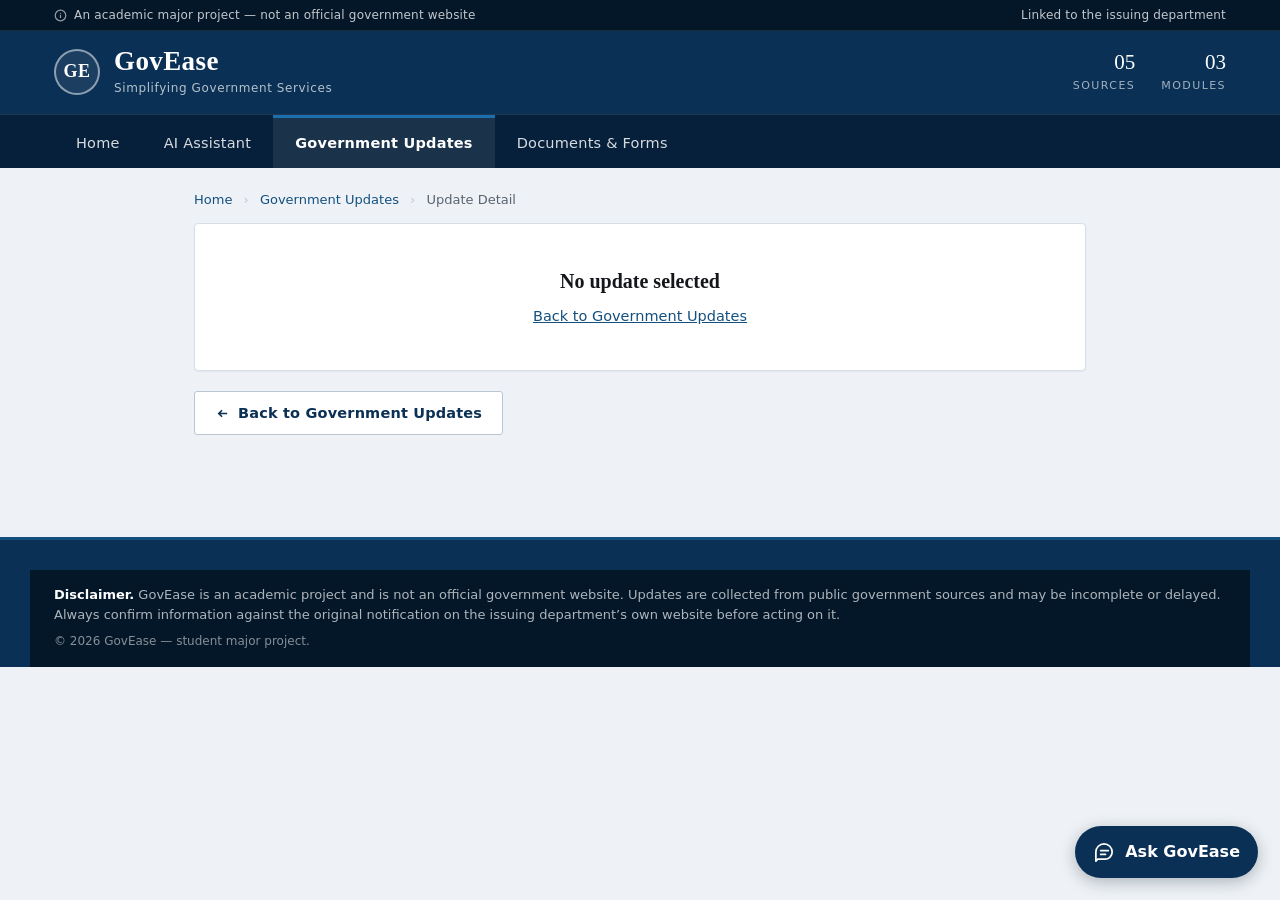
==== commit 6db493c9: "Add Groq-powered GovEase chatbot Co-authored-by: Copilot <223556219+Copilot@users.noreply.github.com" ====
--- a/frontend/news-detail.html
+++ b/frontend/news-detail.html
@@ -104,5 +104,6 @@
 </footer>
 
 <script src="script.js"></script>
+<script src="chatbot.js"></script>
 </body>
 </html>
--- a/frontend/styles.css
+++ b/frontend/styles.css
@@ -922,3 +922,115 @@
   body { background: #fff; font-size: 11pt; }
   .article, .page-head { border: 0; padding: 0; box-shadow: none; }
 }
+
+/* Floating GovEase Assistant */
+.govease-chat-window[hidden] { display: none; }
+
+.govease-chat-launch {
+  position: fixed; right: 22px; bottom: 22px; z-index: 110;
+  display: inline-flex; align-items: center; gap: 9px;
+  min-height: 52px; padding: 0 18px;
+  border: 0; border-radius: 999px;
+  background: var(--c-navy); color: #fff;
+  box-shadow: 0 4px 16px rgba(4, 23, 41, .28);
+  font: inherit; font-weight: 650; cursor: pointer;
+}
+.govease-chat-launch:hover { background: var(--c-navy-mid); }
+.govease-chat-launch:focus-visible,
+.govease-chat-close:focus-visible,
+.govease-chat-form input:focus-visible,
+.govease-chat-form button:focus-visible {
+  outline: 3px solid #f1b94c; outline-offset: 2px;
+}
+.govease-chat-launch svg { width: 23px; height: 23px; }
+
+.govease-chat-window {
+  position: fixed; right: 22px; bottom: 86px; z-index: 110;
+  display: grid; grid-template-rows: auto minmax(0, 1fr) auto auto;
+  width: min(390px, calc(100vw - 32px));
+  height: min(560px, calc(100vh - 112px));
+  overflow: hidden;
+  border: 1px solid var(--c-border); border-radius: 10px;
+  background: var(--c-bg); box-shadow: 0 10px 36px rgba(4, 23, 41, .24);
+  opacity: 0; transform: translateY(10px) scale(.98);
+  transform-origin: bottom right; pointer-events: none;
+  transition: opacity .18s ease, transform .18s ease;
+}
+.govease-chat-window.is-open {
+  opacity: 1; transform: translateY(0) scale(1); pointer-events: auto;
+}
+
+.govease-chat-header {
+  display: flex; align-items: center; justify-content: space-between; gap: 12px;
+  padding: 14px 16px; background: var(--c-navy); color: #fff;
+}
+.govease-chat-header strong { display: block; font-size: 1rem; }
+.govease-chat-header span { display: block; margin-top: 2px; font-size: .78rem; color: rgba(255,255,255,.78); }
+.govease-chat-close {
+  width: 38px; height: 38px; flex: 0 0 38px;
+  border: 1px solid rgba(255,255,255,.36); border-radius: 50%;
+  background: transparent; color: #fff; font-size: 1.5rem; line-height: 1;
+  cursor: pointer;
+}
+.govease-chat-close:hover { background: rgba(255,255,255,.12); }
+
+.govease-chat-messages {
+  display: flex; flex-direction: column; align-items: flex-start; gap: 11px;
+  overflow-y: auto; padding: 16px; background: var(--c-tint);
+}
+.govease-chat-message {
+  max-width: 88%; margin: 0; padding: 10px 12px;
+  border-radius: 12px; font-size: .91rem; line-height: 1.5;
+  white-space: pre-wrap; overflow-wrap: anywhere;
+}
+.govease-chat-assistant {
+  align-self: flex-start; border: 1px solid var(--c-border);
+  border-bottom-left-radius: 4px; background: #fff; color: var(--c-body);
+}
+.govease-chat-user {
+  align-self: flex-end; border-bottom-right-radius: 4px;
+  background: var(--c-navy); color: #fff;
+}
+.govease-chat-typing { display: inline-flex; align-items: center; gap: 4px; min-width: 54px; }
+.govease-chat-typing span {
+  width: 6px; height: 6px; border-radius: 50%; background: var(--c-muted);
+  animation: govease-chat-pulse .9s infinite ease-in-out alternate;
+}
+.govease-chat-typing span:nth-child(2) { animation-delay: .2s; }
+.govease-chat-typing span:nth-child(3) { animation-delay: .4s; }
+@keyframes govease-chat-pulse { to { opacity: .3; transform: translateY(-3px); } }
+
+.govease-chat-form {
+  display: flex; gap: 8px; padding: 12px;
+  border-top: 1px solid var(--c-border); background: #fff;
+}
+.govease-chat-form input {
+  min-width: 0; min-height: 44px; flex: 1;
+  border: 1px solid var(--c-border-str); border-radius: 5px;
+  padding: 9px 11px; color: var(--c-text); font: inherit;
+}
+.govease-chat-form input:disabled { background: var(--c-tint); }
+.govease-chat-form button {
+  min-width: 66px; min-height: 44px; border: 0; border-radius: 5px;
+  padding: 0 14px; background: var(--c-navy); color: #fff;
+  font: inherit; font-weight: 650; cursor: pointer;
+}
+.govease-chat-form button:hover:not(:disabled) { background: var(--c-navy-mid); }
+.govease-chat-form button:disabled { opacity: .6; cursor: wait; }
+.govease-chat-note {
+  margin: 0; padding: 0 13px 10px; background: #fff;
+  color: var(--c-muted); font-size: .72rem;
+}
+
+@media (max-width: 480px) {
+  .govease-chat-launch { right: 14px; bottom: 14px; }
+  .govease-chat-window {
+    right: 12px; bottom: 76px;
+    width: calc(100vw - 24px); height: min(560px, calc(100vh - 92px));
+  }
+}
+
+@media (prefers-reduced-motion: reduce) {
+  .govease-chat-window { transition: none; }
+  .govease-chat-typing span { animation: none; }
+}
